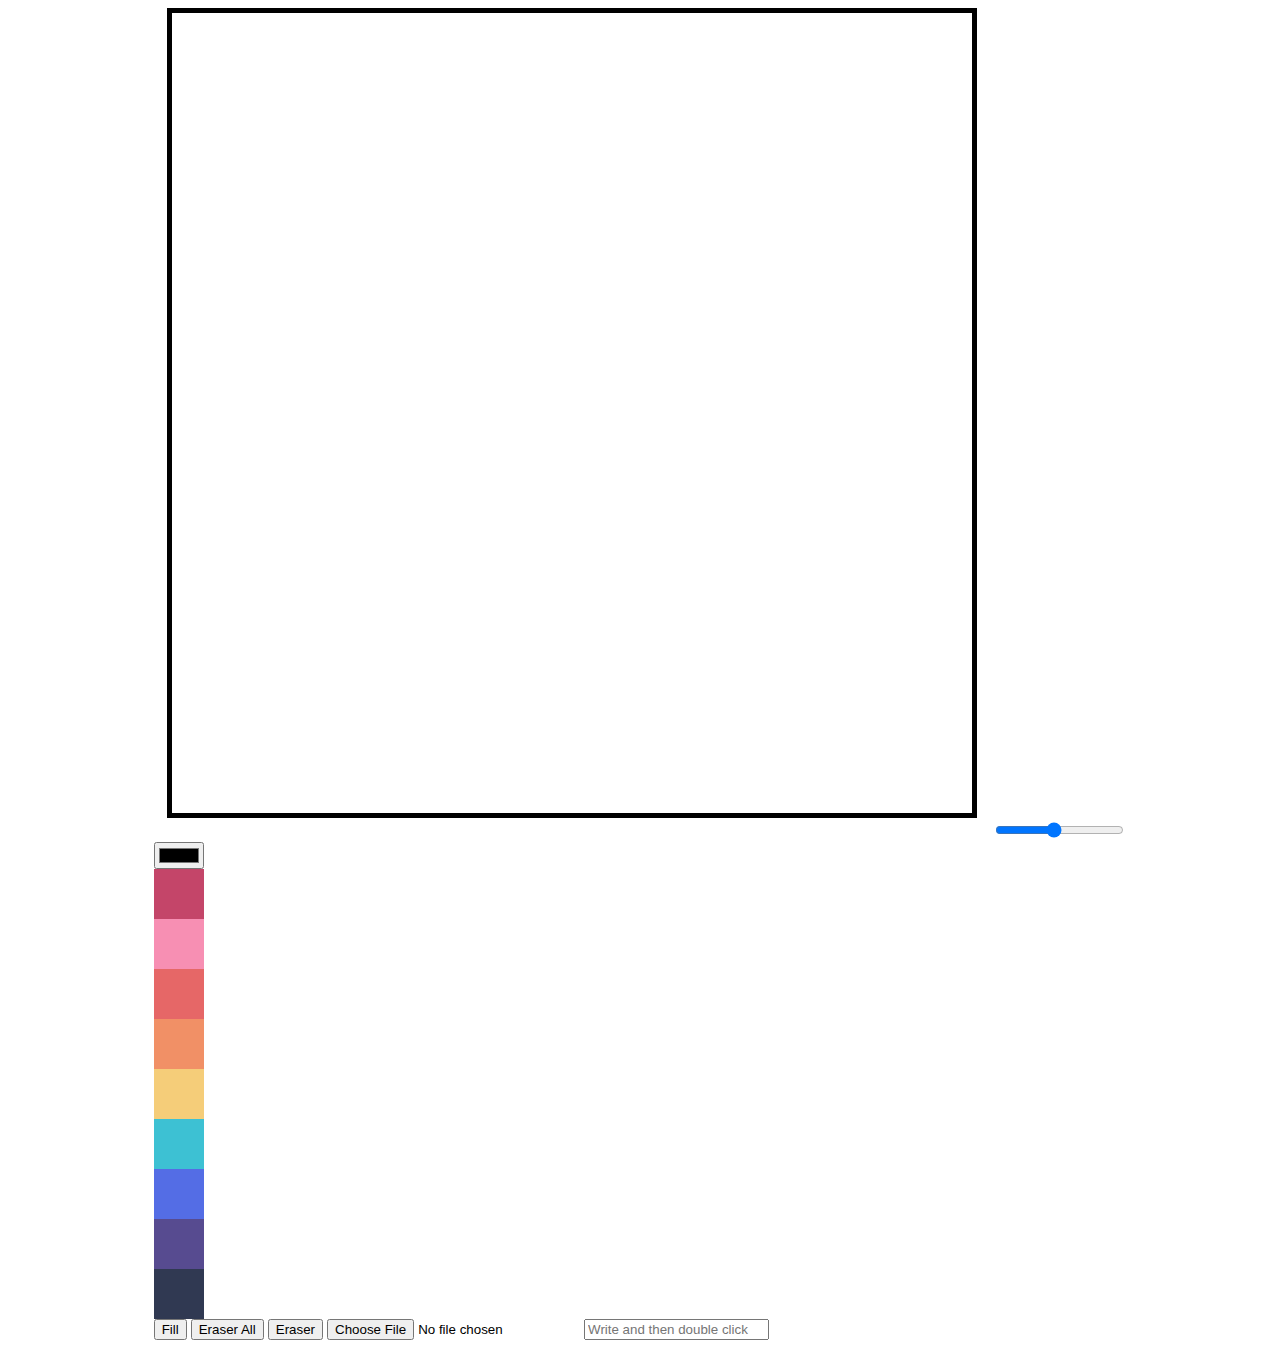
==== my_STUDY/nomad/meme-maker/index.html @ c5ccebdf "nomad clone" ====
<!DOCTYPE html>
<html lang="en">
  <head>
    <meta charset="UTF-8" />
    <meta http-equiv="X-UA-Compatible" content="IE=edge" />
    <meta name="viewport" content="width=device-width, initial-scale=1.0" />
    <title>Test-MEME MAKER</title>
    <link rel="stylesheet" href="styles.css" />
  </head>
  <body>
    <div class="container">
      <canvas class="canvas"></canvas>
      <input
        class="line-weidth"
        type="range"
        min="1"
        max="10"
        value="5"
        step="0.5"
      />

      <div class="color">
        <input class="canvascolor" type="color" />
        <div
          class="colorOption"
          style="background-color: #c44569"
          data-color="#c44569"
        ></div>
        <div
          class="colorOption"
          style="background-color: #f78fb3"
          data-color="#f78fb3"
        ></div>
        <div
          class="colorOption"
          style="background-color: #e66767"
          data-color="#e66767"
        ></div>
        <div
          class="colorOption"
          style="background-color: #f19066"
          data-color="#f19066"
        ></div>
        <div
          class="colorOption"
          style="background-color: #f5cd79"
          data-color="#f5cd79"
        ></div>
        <div
          class="colorOption"
          style="background-color: #3dc1d3"
          data-color="#3dc1d3"
        ></div>
        <div
          class="colorOption"
          style="background-color: #546de5"
          data-color="#546de5"
        ></div>
        <div
          class="colorOption"
          style="background-color: #574b90"
          data-color="#574b90"
        ></div>
        <div
          class="colorOption"
          style="background-color: #303952"
          data-color="#303952"
        ></div>
      </div>
      <button class="fillbtn">Fill</button>
      <button class="Eraser">Eraser All</button>
      <button class="Eraserbtn">Eraser</button>
      <!-- 인풋에 파일만 받을건데 이미지/*확장자는 뭐든 상관없음 -->
      <input type="file" accept="image/*" class="file" />
      <input
        type="text"
        placeholder="Write and then double click"
        class="text"
      />
    </div>
    <!-- <Canvas></Canvas> 이 엘리멘트만 있으면
    WEB GL 기술로 3D도 넣을 수 있다.
    이거 내가 원하던 거야..! -->
    <script src="app.js"></script>
  </body>
</html>
---- my_STUDY/nomad/meme-maker/styles.css ----
canvas {
  width: 800px;
  height: 800px;
  margin: 0 1vw 20px 1vw;
  border: 5px solid black;
}

body {
  display: flex;
  /* flex-wrap: nowrap; */
  justify-content: center;
  align-items: center;
}

/* .container {
  display: grid;
}

.canvas {
  grid-area: canvas;
}

input {
  grid-area: size;
} */
.color {
  align-items: center;
  justify-content: center;
}

.colorOption {
  width: 50px;
  height: 50px;
  cursor: pointer;
}
/* 
.fillbtn {
  grid-area: fillbtn;
}
.Eraser {
  grid-area: erase;
}
.Eraserbtn {
  grid-area: clear;
} */
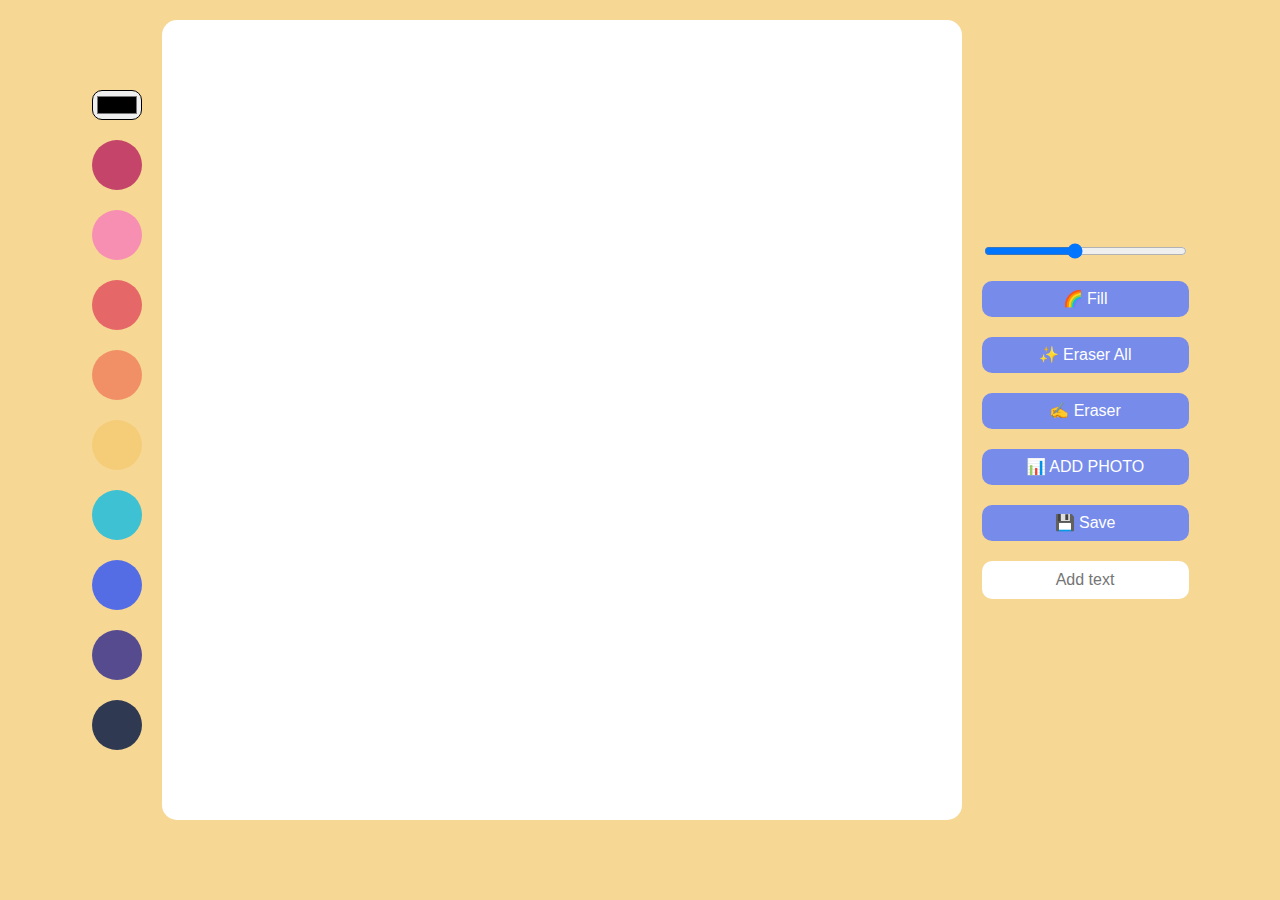
==== commit 9dfe16fb: "nomad_meme_maker" ====
--- a/my_STUDY/nomad/meme-maker/index.html
+++ b/my_STUDY/nomad/meme-maker/index.html
@@ -8,9 +8,58 @@
     <link rel="stylesheet" href="styles.css" />
   </head>
   <body>
-    <div class="container">
-      <canvas class="canvas"></canvas>
+    <div class="color">
+      <input class="canvascolor" type="color" />
+      <div
+        class="colorOption"
+        style="background-color: #c44569"
+        data-color="#c44569"
+      ></div>
+      <div
+        class="colorOption"
+        style="background-color: #f78fb3"
+        data-color="#f78fb3"
+      ></div>
+      <div
+        class="colorOption"
+        style="background-color: #e66767"
+        data-color="#e66767"
+      ></div>
+      <div
+        class="colorOption"
+        style="background-color: #f19066"
+        data-color="#f19066"
+      ></div>
+      <div
+        class="colorOption"
+        style="background-color: #f5cd79"
+        data-color="#f5cd79"
+      ></div>
+      <div
+        class="colorOption"
+        style="background-color: #3dc1d3"
+        data-color="#3dc1d3"
+      ></div>
+      <div
+        class="colorOption"
+        style="background-color: #546de5"
+        data-color="#546de5"
+      ></div>
+      <div
+        class="colorOption"
+        style="background-color: #574b90"
+        data-color="#574b90"
+      ></div>
+      <div
+        class="colorOption"
+        style="background-color: #303952"
+        data-color="#303952"
+      ></div>
+    </div>
+    <canvas class="canvas"></canvas>
+    <div class="btns">
       <input
+        id="size"
         class="line-weidth"
         type="range"
         min="1"
@@ -19,64 +68,17 @@
         step="0.5"
       />
 
-      <div class="color">
-        <input class="canvascolor" type="color" />
-        <div
-          class="colorOption"
-          style="background-color: #c44569"
-          data-color="#c44569"
-        ></div>
-        <div
-          class="colorOption"
-          style="background-color: #f78fb3"
-          data-color="#f78fb3"
-        ></div>
-        <div
-          class="colorOption"
-          style="background-color: #e66767"
-          data-color="#e66767"
-        ></div>
-        <div
-          class="colorOption"
-          style="background-color: #f19066"
-          data-color="#f19066"
-        ></div>
-        <div
-          class="colorOption"
-          style="background-color: #f5cd79"
-          data-color="#f5cd79"
-        ></div>
-        <div
-          class="colorOption"
-          style="background-color: #3dc1d3"
-          data-color="#3dc1d3"
-        ></div>
-        <div
-          class="colorOption"
-          style="background-color: #546de5"
-          data-color="#546de5"
-        ></div>
-        <div
-          class="colorOption"
-          style="background-color: #574b90"
-          data-color="#574b90"
-        ></div>
-        <div
-          class="colorOption"
-          style="background-color: #303952"
-          data-color="#303952"
-        ></div>
-      </div>
-      <button class="fillbtn">Fill</button>
-      <button class="Eraser">Eraser All</button>
-      <button class="Eraserbtn">Eraser</button>
+      <button class="fillbtn">🌈 Fill</button>
+      <button class="Eraser">✨ Eraser All</button>
+      <button class="Eraserbtn">✍ Eraser</button>
       <!-- 인풋에 파일만 받을건데 이미지/*확장자는 뭐든 상관없음 -->
-      <input type="file" accept="image/*" class="file" />
-      <input
-        type="text"
-        placeholder="Write and then double click"
-        class="text"
-      />
+
+      <label for="file"
+        >📊 ADD PHOTO<input type="file" accept="image/*" class="file" id="file"
+      /></label>
+
+      <button class="save">💾 Save</button>
+      <input type="text" placeholder="Add text" class="text" />
     </div>
     <!-- <Canvas></Canvas> 이 엘리멘트만 있으면
     WEB GL 기술로 3D도 넣을 수 있다.
--- a/my_STUDY/nomad/meme-maker/styles.css
+++ b/my_STUDY/nomad/meme-maker/styles.css
@@ -1,38 +1,91 @@
+@import "reset.css";
+
+body {
+  display: flex;
+  gap: 20px;
+  justify-content: space-between;
+  align-items: flex-start;
+  background-color: #f7d794;
+  padding: 20px;
+  font-family: sans-serif;
+}
+
 canvas {
   width: 800px;
   height: 800px;
-  margin: 0 1vw 20px 1vw;
-  border: 5px solid black;
+  background-color: white;
+  border-radius: 15px;
 }
 
 body {
   display: flex;
-  /* flex-wrap: nowrap; */
   justify-content: center;
   align-items: center;
 }
 
-/* .container {
-  display: grid;
+.btns {
+  display: flex;
+  flex-direction: column;
+  gap: 20px;
 }
 
-.canvas {
-  grid-area: canvas;
+button,
+label {
+  all: unset;
+  padding: 10px 0;
+  text-align: center;
+  background-color: #778beb;
+  color: white;
+  font-weight: 500;
+  cursor: pointer;
+  border-radius: 10px;
+  transition: opacity linear 0.3s;
 }
 
-input {
-  grid-area: size;
-} */
+button:hover {
+  opacity: 0.5;
+}
+
+input.text {
+  all: unset;
+  padding: 10px 0;
+  text-align: center;
+  border-radius: 10px;
+  font-weight: 500;
+  background-color: white;
+}
+
+/* lable을 사용하고 파일추가 버튼은 감춰버린다. 
+id만 같으면 위치 상관 없이 가리기 가능. */
+input#file {
+  display: none;
+}
+
 .color {
+  display: flex;
+  flex-direction: column;
+  gap: 20px;
   align-items: center;
-  justify-content: center;
+}
+
+input.canvascolor {
+  width: 50px;
+  height: 30px;
+  border-radius: 10px;
 }
 
 .colorOption {
   width: 50px;
   height: 50px;
+  border-radius: 25px;
   cursor: pointer;
+  transition: transform ease-in-out 0.3s;
 }
+
+.colorOption:hover {
+  transform: scale(1.2);
+}
+
 /* 
 .fillbtn {
   grid-area: fillbtn;
